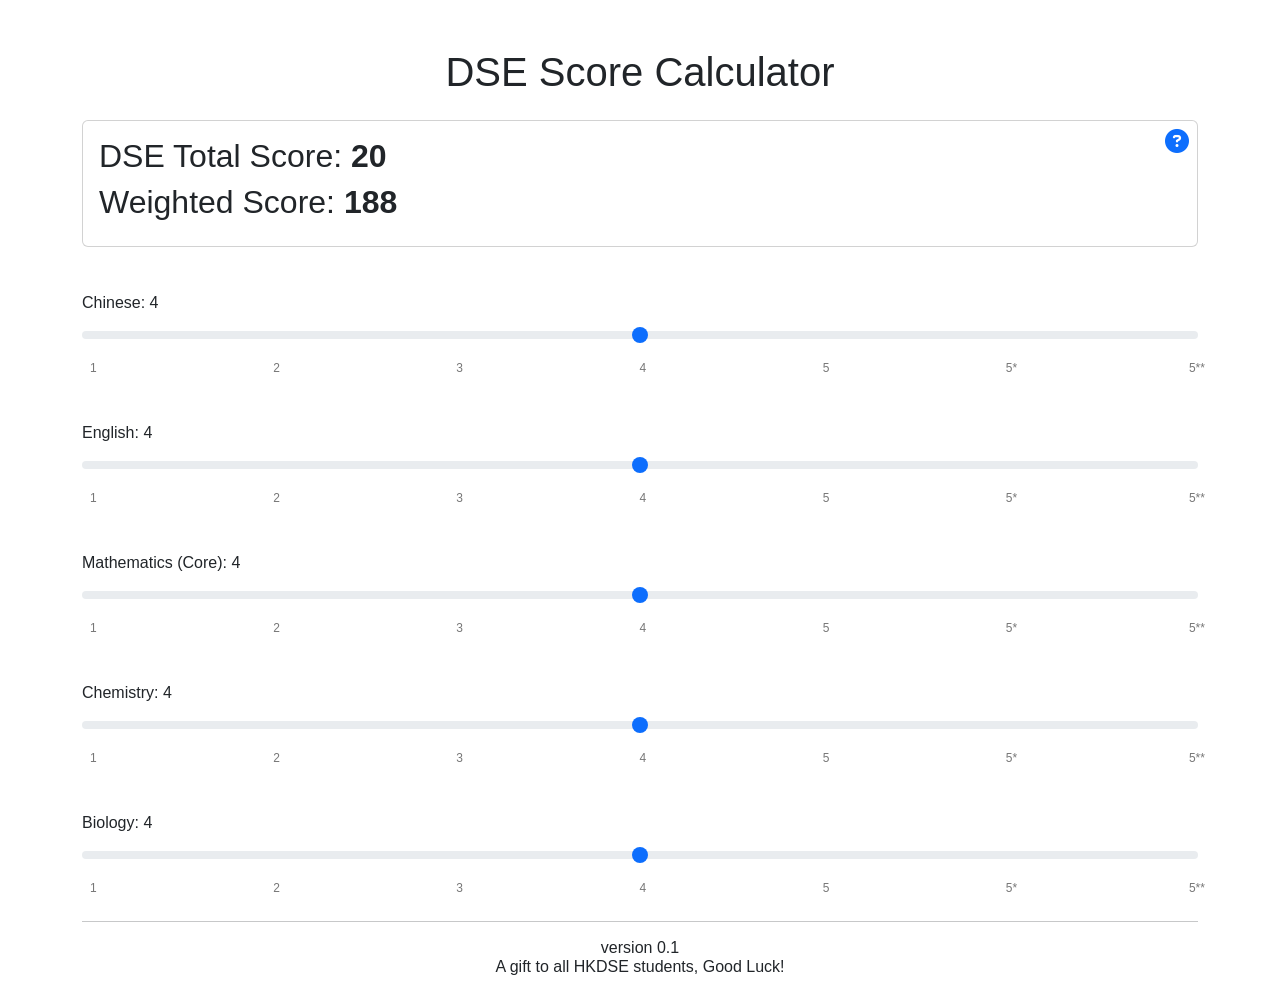
==== index.html @ 56654bb7 "v0.1" ====
<!DOCTYPE html>
<html lang="en">

<head>
    <meta charset="UTF-8">
    <meta name="viewport" content="width=device-width, initial-scale=1.0">
    <meta name="description" content="A simple and easy-to-use DSE score calculator for Hong Kong students.">
    <link href="https://cdn.jsdelivr.net/npm/bootstrap@5.3.3/dist/css/bootstrap.min.css" rel="stylesheet"
        integrity="sha384-QWTKZyjpPEjISv5WaRU9OFeRpok6YctnYmDr5pNlyT2bRjXh0JMhjY6hW+ALEwIH" crossorigin="anonymous">
    <script src="https://cdn.jsdelivr.net/npm/bootstrap@5.3.3/dist/js/bootstrap.bundle.min.js"
        integrity="sha384-FKyoEForCGlyvwx9Hj09JcYn3nv7wiPVlz7YYwJrWVcXK/BmnVDxM+D2scQbITxI"
        crossorigin="anonymous"></script>
    <link href="style.css" rel="stylesheet">
    <link rel="stylesheet" href="https://cdnjs.cloudflare.com/ajax/libs/font-awesome/6.5.2/css/all.min.css">
    <!-- Google Analytics -->
    <script async src="https://www.googletagmanager.com/gtag/js?id=G-PL264RSJT0"></script>
    <script>
      window.dataLayer = window.dataLayer || [];
      function gtag(){dataLayer.push(arguments);}
      gtag('js', new Date());

      gtag('config', 'G-PL264RSJT0');
    </script>
    <title>DSE Score Calculator</title>
</head>
<body>
    <div class="container mt-5">
        <h1 class="text-center">DSE Score Calculator</h1>
        <div class="card mt-4">
            <div class="card-body">
                <button type="button" data-bs-toggle="modal" data-bs-target="#modal1"
                    class="position-absolute top-0 end-0 m-2">
                    <i class="fa-solid fa-circle-question"></i>
                </button>
                <h2 class="card-title">DSE Total Score: <span id="total-score">25</span>
                </h2>
                <h2 class="card-title">Weighted Score: <span id="faculty-score">0</span>
                </h2>
            </div>
        </div>

        <!-- Modal -->
        <div class="modal  fade" id="modal1" tabindex="-1" aria-labelledby="modal1Label" aria-hidden="true">
            <div class="modal-dialog modal-xl modal-dialog-centered modal-dialog-scrollable">
                <div class="modal-content">
                    <div class="modal-header">
                        <h1 class="modal-title fs-5" id="modal1Label">How the score is calculated?</h1>
                        <button type="button" class="btn-close" data-bs-dismiss="modal" aria-label="Close"></button>
                    </div>
                    <div class="modal-body">
                        <p>
                            The DSE score is calculated based on the following factors:
                        </p>
                        <ul>
                            <li>
                                <strong>Total Score:</strong>
                                <p>Sum of Core and Elective Subjects:
                                <p> 5**=8.5, 5*=7, 5=5.5, 4=4, 3=3, 2=2, 1=1 and Unclassified=0</p>
                                </p>
                                <a href="https://www.polyu.edu.hk/aradm/jupas/note.pdf" target="_blank">Reference</a>
                            </li>
                            <li>
                                <strong>Weighted Score:</strong>
                                <p>
                                    HKDSE Score with subject weighting is calculated based on the Subject Level Point
                                    x Subject Weighting, you should reference to Admission Figures link below to check
                                    weightings of your desired subject.
                                </p>
                                <div class="alert alert-primary d-flex align-items-center" role="alert">
                                    <div>
                                        <i class="fa-solid fa-exclamation-circle" aria-hidden="true"></i>
                                        Current calculation is based on Engineering department weightings.
                                    </div>
                                </div>
                                <a href="https://www.polyu.edu.hk/aradm/jupas/2025_JS3223_SW.pdf"
                                    target="_blank">Subject weighting example for JS3223
                                    Programme Title: BSc (Hons) Scheme in Data Science and Artificial Intelligence</a>
                            </li>
                            <li>
                                <a href="https://www.polyu.edu.hk/aradm/jupas/admission_figures.pdf"
                                    target="_blank">PolyU Admission Figures 2025</a>
                            </li>
                        </ul>
                    </div>
                    <div class="modal-footer">
                        <button type="button" class="btn btn-secondary" data-bs-dismiss="modal">Close</button>
                    </div>
                </div>
            </div>
        </div>
        <div id="sliders-container" class="mt-4"></div>
        <hr />

        <!-- Total Score Modal -->
        <div class="modal fade" id="totalScoreModal" tabindex="-1" aria-labelledby="totalScoreModalLabel"
            aria-hidden="true">
            <div class="modal-dialog modal-dialog-centered modal-dialog-scrollable">
                <div class="modal-content">
                    <div class="modal-header">
                        <h5 class="modal-title" id="totalScoreModalLabel">Total Score Calculation</h5>
                        <button type="button" class="btn-close" data-bs-dismiss="modal" aria-label="Close"></button>
                    </div>
                    <div class="modal-body">
                        The total score is the sum of the scores from all subjects.
                    </div>
                </div>
            </div>
        </div>

        <!-- Faculty Score Modal -->
        <div class="modal fade" id="facultyScoreModal" tabindex="-1" aria-labelledby="facultyScoreModalLabel"
            aria-hidden="true">
            <div class="modal-dialog modal-dialog-centered modal-dialog-scrollable">
                <div class="modal-content">
                    <div class="modal-header">
                        <h5 class="modal-title" id="facultyScoreModalLabel">Faculty Score Calculation</h5>
                        <button type="button" class="btn-close" data-bs-dismiss="modal" aria-label="Close"></button>
                    </div>
                    <div class="modal-body">
                        The faculty score is calculated by multiplying each subject's score by its corresponding factor
                        from scale.json and summing the results.
                    </div>
                </div>
            </div>
        </div>

        <script src="script.js"></script>
        <p />
        <h6 class="text-center">version 0.1 <br>A gift to all HKDSE students, Good Luck!</h6>
    </div>
</body>

</html>
---- style.css ----
body {
    font-family: sans-serif;
}

#total-score {
    font-weight: bold;
}

#faculty-score {
    font-weight: bold;
}

.slider-container {
    position: relative;
    padding-top: 20px;
}

.form-range {
    width: 100%;
}

.ticks-container {
    display: flex;
    justify-content: space-between;
    padding: 0 8px;
    margin-top: 5px;
}

.tick {
    width: 1px;
    text-align: center;
    font-size: 12px;
    color: #777;
}

button[data-bs-target="#modal1"] {
    border: none;
    background: none;
    padding: 0;
}

button[data-bs-target="#modal1"] i {
    color: #0d6efd;
    font-size: 1.5rem;
}
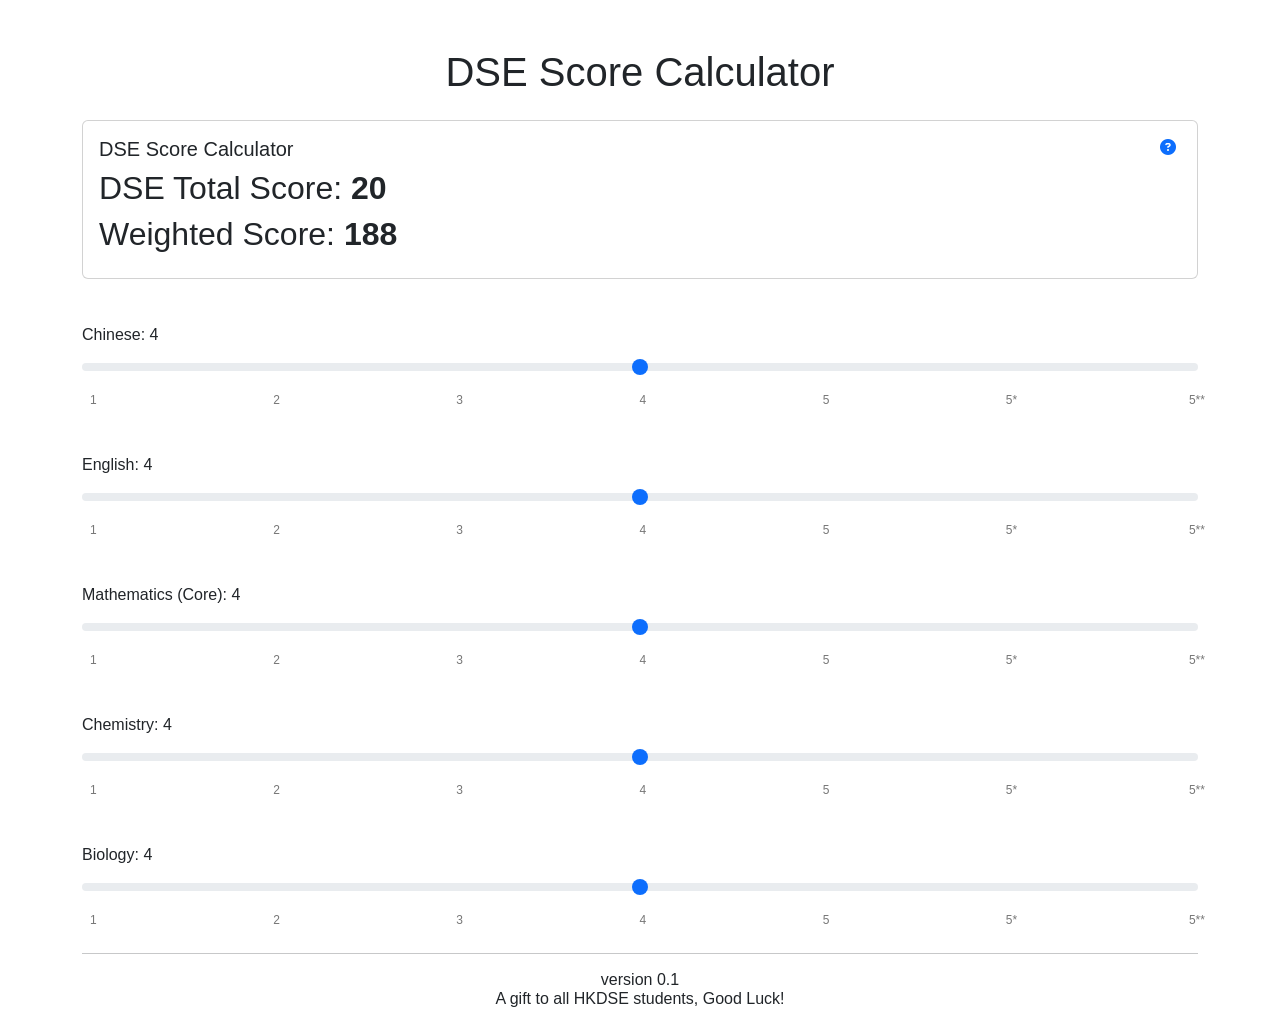
==== commit 968d38d0: "v0.1" ====
--- a/index.html
+++ b/index.html
@@ -5,33 +5,38 @@
     <meta charset="UTF-8">
     <meta name="viewport" content="width=device-width, initial-scale=1.0">
     <meta name="description" content="A simple and easy-to-use DSE score calculator for Hong Kong students.">
-    <link href="https://cdn.jsdelivr.net/npm/bootstrap@5.3.3/dist/css/bootstrap.min.css" rel="stylesheet"
-        integrity="sha384-QWTKZyjpPEjISv5WaRU9OFeRpok6YctnYmDr5pNlyT2bRjXh0JMhjY6hW+ALEwIH" crossorigin="anonymous">
-    <script src="https://cdn.jsdelivr.net/npm/bootstrap@5.3.3/dist/js/bootstrap.bundle.min.js"
+
+    <link href="https://cdn.jsdelivr.net/npm/bootstrap@5.3.8/dist/css/bootstrap.min.css" rel="stylesheet"
+        integrity="sha384-sRIl4kxILFvY47J16cr9ZwB07vP4J8+LH7qKQnuqkuIAvNWLzeN8tE5YBujZqJLB" crossorigin="anonymous">
+    <script src="https://cdn.jsdelivr.net/npm/bootstrap@5.3.8/dist/js/bootstrap.bundle.min.js"
         integrity="sha384-FKyoEForCGlyvwx9Hj09JcYn3nv7wiPVlz7YYwJrWVcXK/BmnVDxM+D2scQbITxI"
         crossorigin="anonymous"></script>
+
     <link href="style.css" rel="stylesheet">
     <link rel="stylesheet" href="https://cdnjs.cloudflare.com/ajax/libs/font-awesome/6.5.2/css/all.min.css">
     <!-- Google Analytics -->
     <script async src="https://www.googletagmanager.com/gtag/js?id=G-PL264RSJT0"></script>
     <script>
-      window.dataLayer = window.dataLayer || [];
-      function gtag(){dataLayer.push(arguments);}
-      gtag('js', new Date());
+        window.dataLayer = window.dataLayer || [];
+        function gtag() { dataLayer.push(arguments); }
+        gtag('js', new Date());
 
-      gtag('config', 'G-PL264RSJT0');
+        gtag('config', 'G-PL264RSJT0');
     </script>
     <title>DSE Score Calculator</title>
 </head>
+
 <body>
     <div class="container mt-5">
         <h1 class="text-center">DSE Score Calculator</h1>
         <div class="card mt-4">
             <div class="card-body">
-                <button type="button" data-bs-toggle="modal" data-bs-target="#modal1"
-                    class="position-absolute top-0 end-0 m-2">
+                <!-- Button trigger modal -->
+                <button type="button" class="btn btn-link position-absolute top-0 end-0 m-2" data-bs-toggle="modal"
+                    data-bs-target="#staticBackdrop">
                     <i class="fa-solid fa-circle-question"></i>
                 </button>
+                <h5 class="card-title">DSE Score Calculator</h5>
                 <h2 class="card-title">DSE Total Score: <span id="total-score">25</span>
                 </h2>
                 <h2 class="card-title">Weighted Score: <span id="faculty-score">0</span>
@@ -39,8 +44,12 @@
             </div>
         </div>
 
+
+
         <!-- Modal -->
-        <div class="modal  fade" id="modal1" tabindex="-1" aria-labelledby="modal1Label" aria-hidden="true">
+        <div class="modal fade" id="staticBackdrop" data-bs-backdrop="static" data-bs-keyboard="false" tabindex="-1"
+            aria-labelledby="staticBackdropLabel" aria-hidden="true">
+
             <div class="modal-dialog modal-xl modal-dialog-centered modal-dialog-scrollable">
                 <div class="modal-content">
                     <div class="modal-header">
@@ -87,43 +96,18 @@
                     </div>
                 </div>
             </div>
+
         </div>
+
+
+
+
         <div id="sliders-container" class="mt-4"></div>
         <hr />
 
-        <!-- Total Score Modal -->
-        <div class="modal fade" id="totalScoreModal" tabindex="-1" aria-labelledby="totalScoreModalLabel"
-            aria-hidden="true">
-            <div class="modal-dialog modal-dialog-centered modal-dialog-scrollable">
-                <div class="modal-content">
-                    <div class="modal-header">
-                        <h5 class="modal-title" id="totalScoreModalLabel">Total Score Calculation</h5>
-                        <button type="button" class="btn-close" data-bs-dismiss="modal" aria-label="Close"></button>
-                    </div>
-                    <div class="modal-body">
-                        The total score is the sum of the scores from all subjects.
-                    </div>
-                </div>
-            </div>
-        </div>
-
-        <!-- Faculty Score Modal -->
-        <div class="modal fade" id="facultyScoreModal" tabindex="-1" aria-labelledby="facultyScoreModalLabel"
-            aria-hidden="true">
-            <div class="modal-dialog modal-dialog-centered modal-dialog-scrollable">
-                <div class="modal-content">
-                    <div class="modal-header">
-                        <h5 class="modal-title" id="facultyScoreModalLabel">Faculty Score Calculation</h5>
-                        <button type="button" class="btn-close" data-bs-dismiss="modal" aria-label="Close"></button>
-                    </div>
-                    <div class="modal-body">
-                        The faculty score is calculated by multiplying each subject's score by its corresponding factor
-                        from scale.json and summing the results.
-                    </div>
-                </div>
-            </div>
-        </div>
-
+        <script src="https://cdn.jsdelivr.net/npm/bootstrap@5.3.3/dist/js/bootstrap.bundle.min.js"
+            integrity="sha384-FKyoEForCGlyvwx9Hj09JcYn3nv7wiPVlz7YYwJrWVcXK/BmnVDxM+D2scQbITxI"
+            crossorigin="anonymous"></script>
         <script src="script.js"></script>
         <p />
         <h6 class="text-center">version 0.1 <br>A gift to all HKDSE students, Good Luck!</h6>
--- a/style.css
+++ b/style.css
@@ -42,4 +42,4 @@
 button[data-bs-target="#modal1"] i {
     color: #0d6efd;
     font-size: 1.5rem;
-}+} 
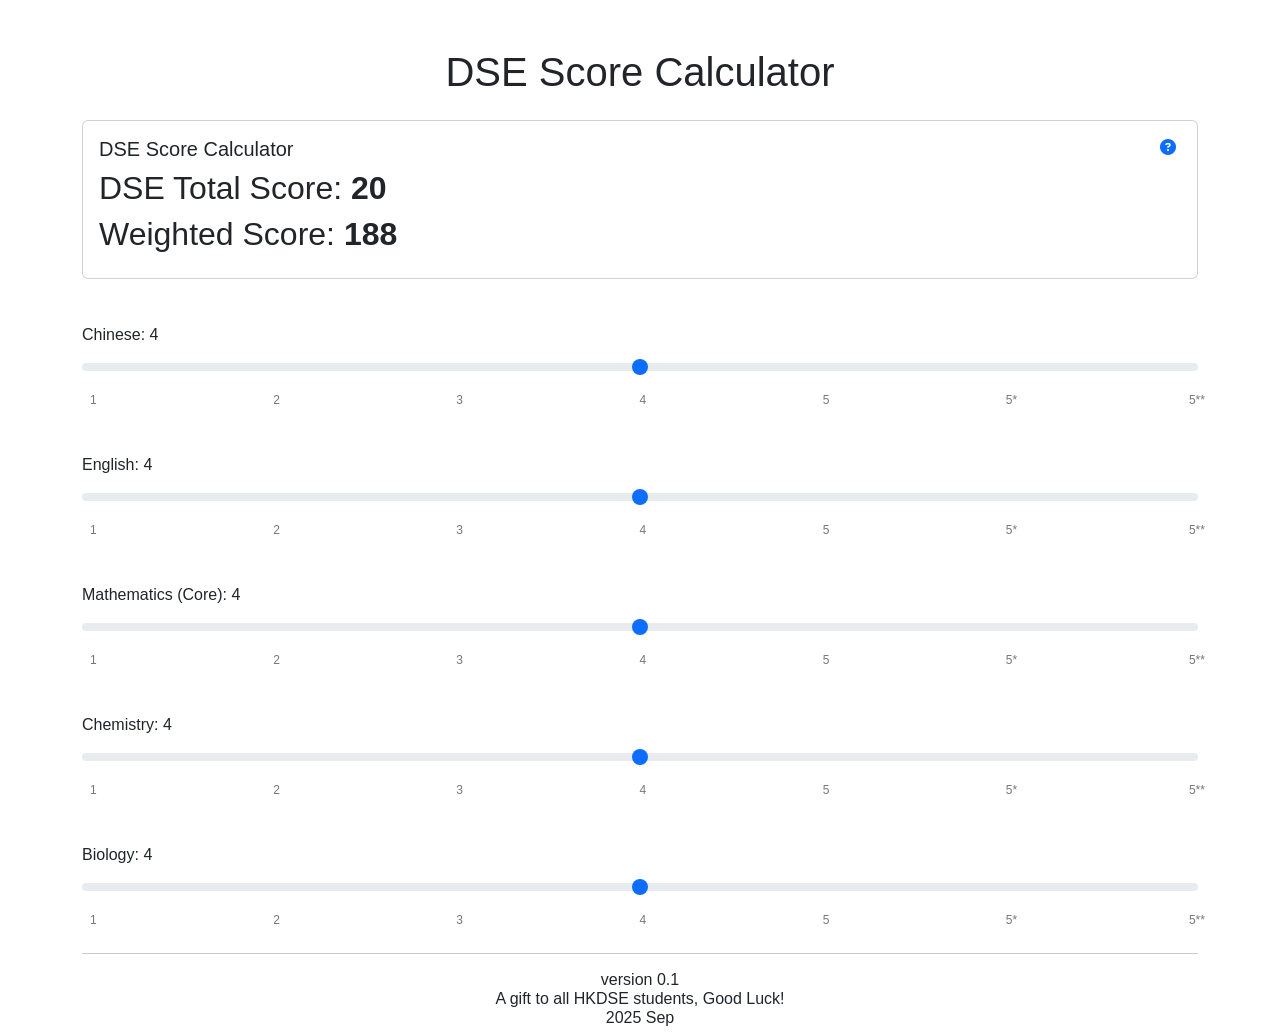
==== commit 78023ab7: "v0.1" ====
--- a/index.html
+++ b/index.html
@@ -110,7 +110,7 @@
             crossorigin="anonymous"></script>
         <script src="script.js"></script>
         <p />
-        <h6 class="text-center">version 0.1 <br>A gift to all HKDSE students, Good Luck!</h6>
+        <h6 class="text-center">version 0.1 <br>A gift to all HKDSE students, Good Luck! <br/> 2025 Sep</h6>
     </div>
 </body>
 
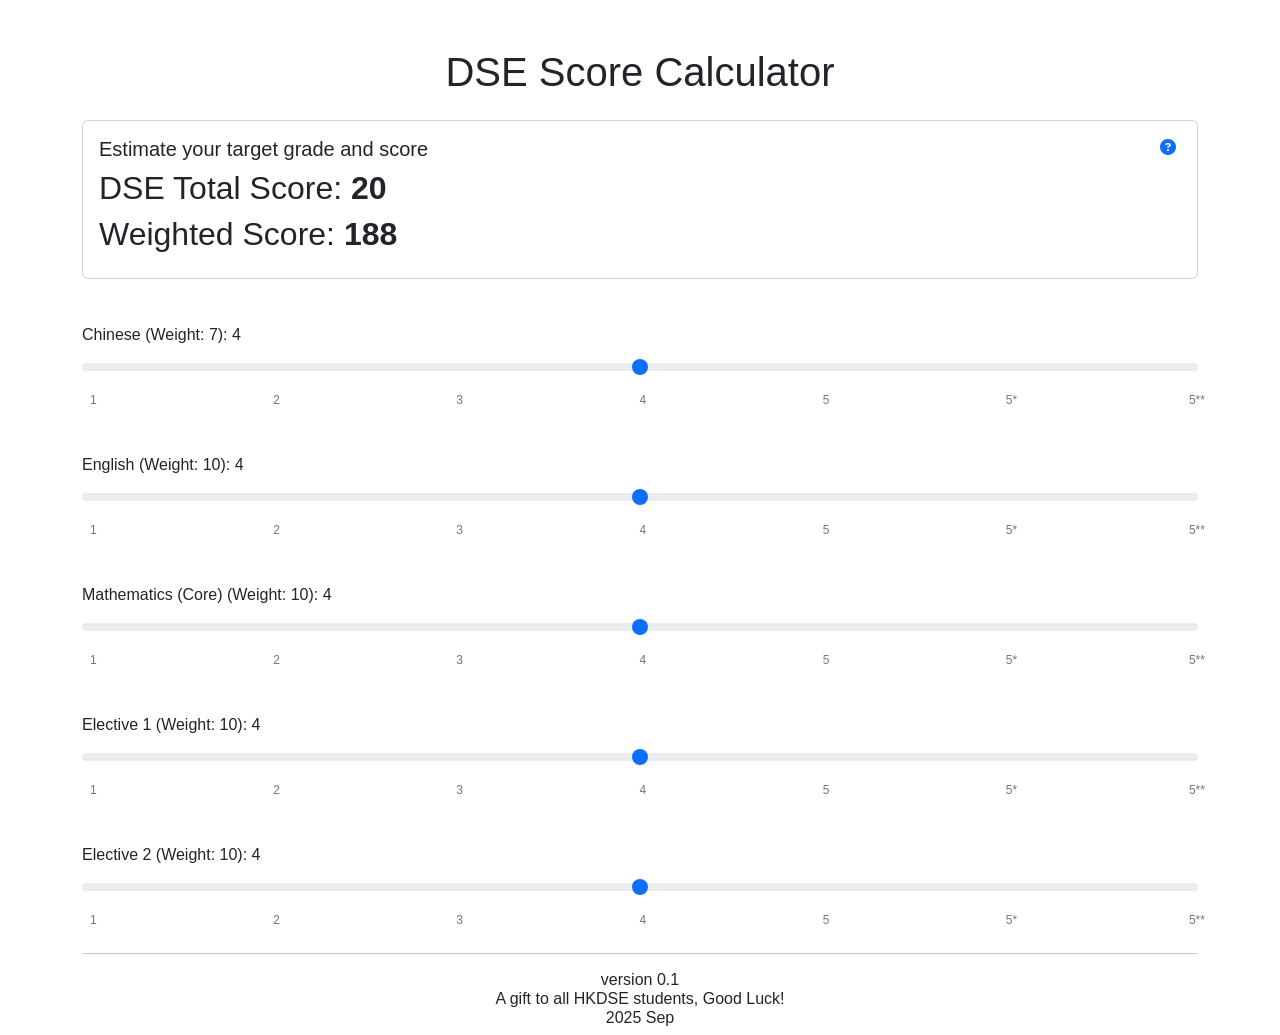
==== commit 12f1acf1: "v0.1" ====
--- a/index.html
+++ b/index.html
@@ -36,7 +36,7 @@
                     data-bs-target="#staticBackdrop">
                     <i class="fa-solid fa-circle-question"></i>
                 </button>
-                <h5 class="card-title">DSE Score Calculator</h5>
+                <h5 class="card-title">Estimate your target grade and score</h5>
                 <h2 class="card-title">DSE Total Score: <span id="total-score">25</span>
                 </h2>
                 <h2 class="card-title">Weighted Score: <span id="faculty-score">0</span>
@@ -78,7 +78,7 @@
                                 <div class="alert alert-primary d-flex align-items-center" role="alert">
                                     <div>
                                         <i class="fa-solid fa-exclamation-circle" aria-hidden="true"></i>
-                                        Current calculation is based on Engineering department weightings.
+                                        Current calculation is based on Engineering subjects weightings.
                                     </div>
                                 </div>
                                 <a href="https://www.polyu.edu.hk/aradm/jupas/2025_JS3223_SW.pdf"
